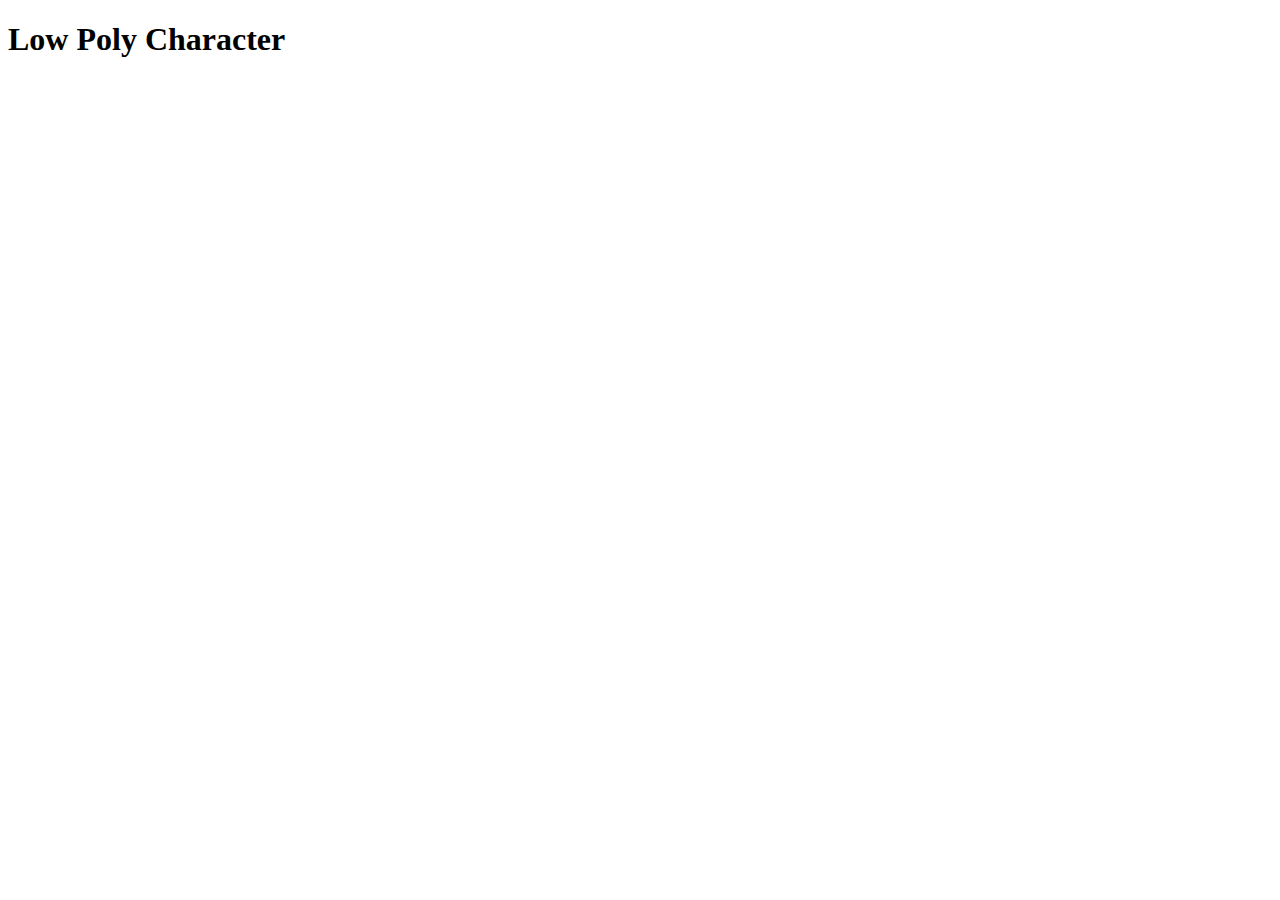
==== Low Poly Character.HTML @ 5bf0d9e0 "j" ====
<!DOCTYPE html>
<html lang="en">
<head>
    <meta charset="UTF-8">
    <meta name="viewport" content="width=device-width, initial-scale=1.0">
    <title>Low Poly Character</title>
</head>
<body>
    <h1> Low Poly Character</h1>
</body>
</html>
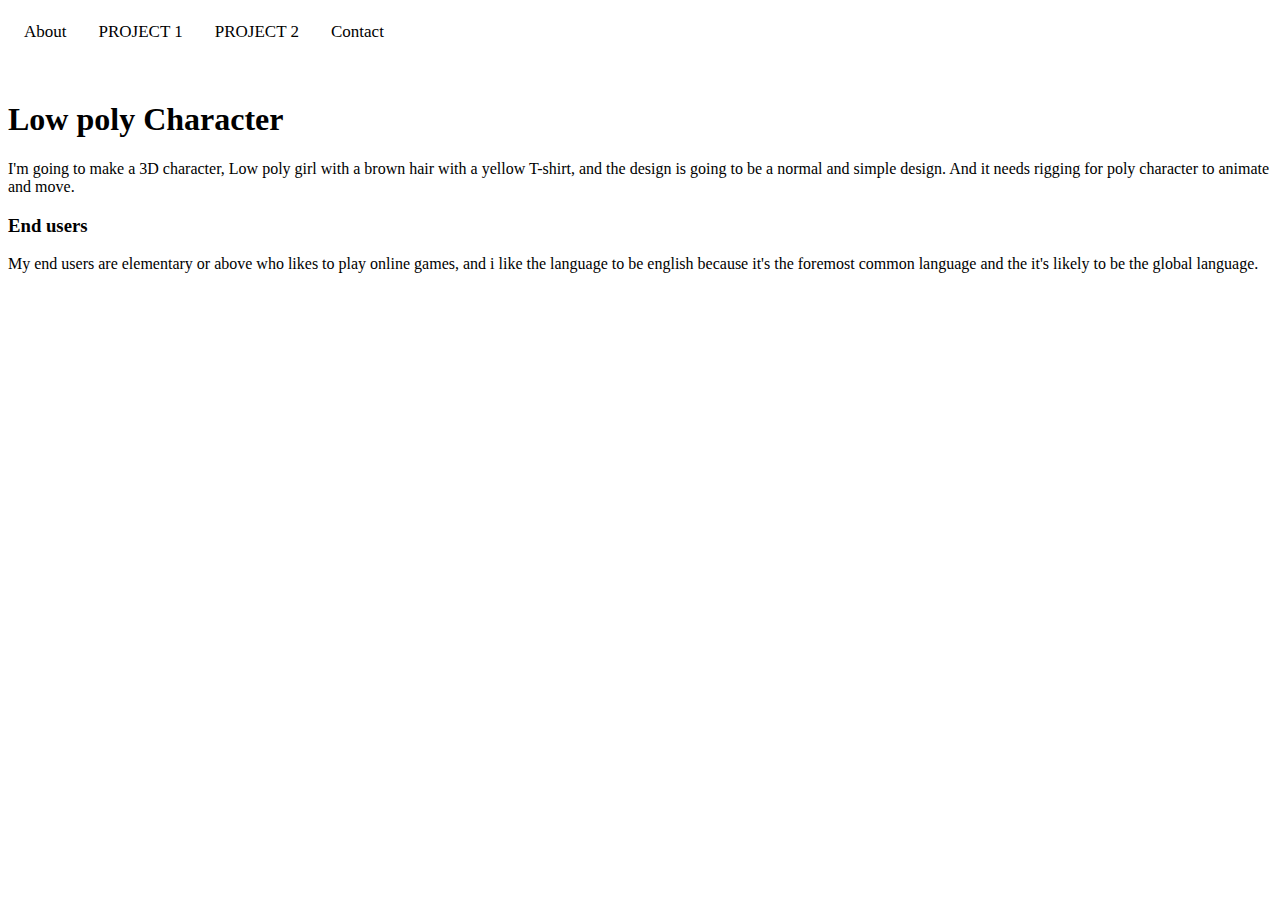
==== commit 3059b90e: "yea baby" ====
--- a/Low Poly Character.HTML
+++ b/Low Poly Character.HTML
@@ -4,8 +4,38 @@
     <meta charset="UTF-8">
     <meta name="viewport" content="width=device-width, initial-scale=1.0">
     <title>Low Poly Character</title>
+    <link rel="stylesheet" href="style.css">
+    
 </head>
-<body>
-    <h1> Low Poly Character</h1>
+
+<body> 
+    <!-- Side navigation -->
+<div class="topnav">
+    <a href="#">About</a> 
+    <a href="Low Poly Character.HTML">PROJECT 1</a>
+    <a href="Project 2.html">PROJECT 2</a>
+    <a href="#">Contact</a>
+    
+  </div>
+  
+  <!-- Page content -->
+  <div class="main">
+
+  </div>
+  <br>  
+  <br>
+  <br>
+  <br>
+<h1>Low poly Character</h1>
+
+<h3></h3>
+<p>I'm going to make a 3D character, Low poly girl with a brown hair with a yellow T-shirt, and the design is going to be 
+    a normal and simple design. And it needs rigging for poly character to animate and move. </p>
+
+    <h3>End users</h3>
+    <p>My end users are elementary or above who likes to play online games, and i like the language to be english
+         because it's the foremost common language and the it's likely to be the global language.</p>
+
 </body>
-</html>+
+</html>
--- a/style.css
+++ b/style.css
@@ -0,0 +1,11 @@
+/* Style the links inside the navigation bar */
+.topnav a {
+    float: left;
+    color: #000000;
+    text-align: center;
+    padding: 14px 16px;
+    text-decoration: none;
+    font-size: 17px;
+  }
+
+  
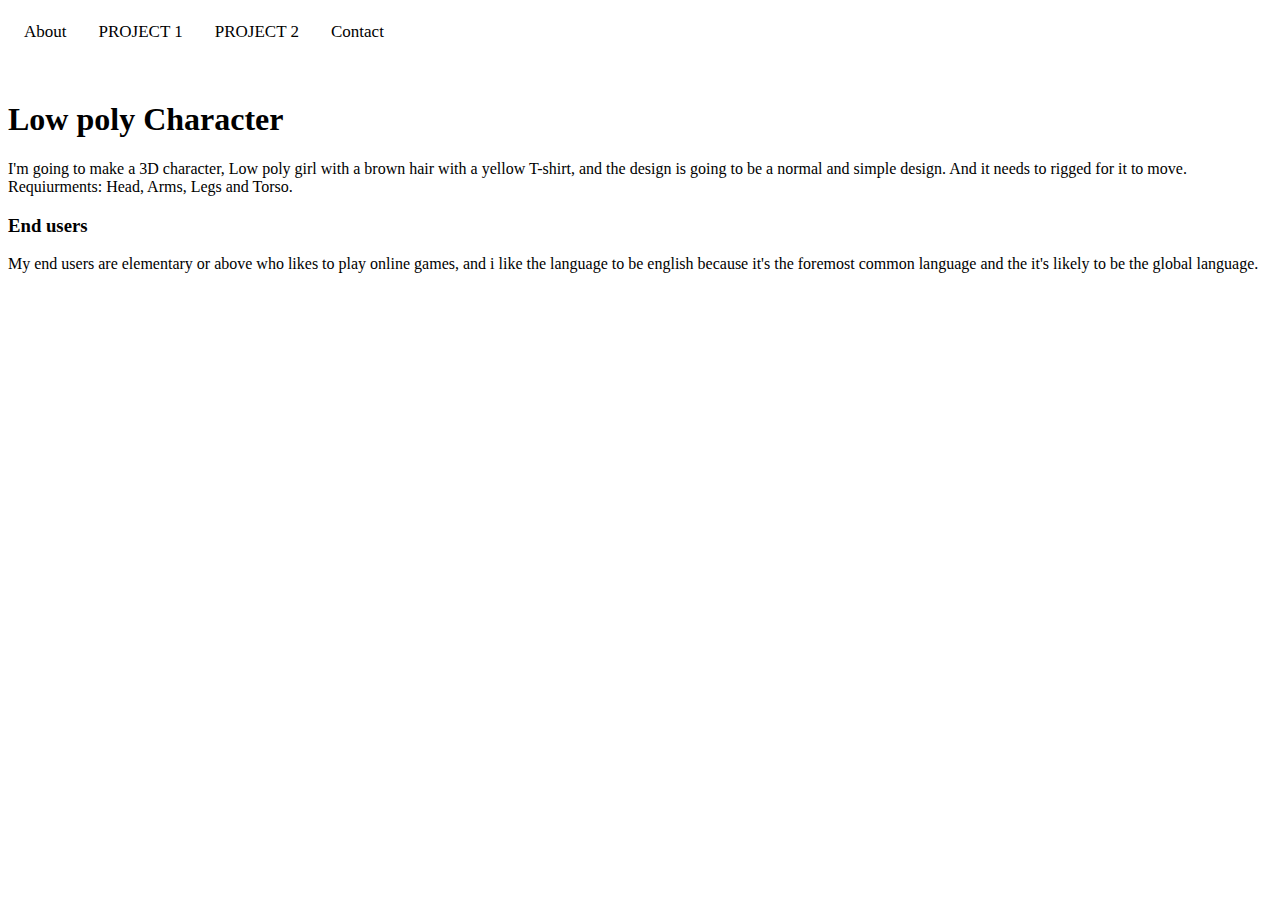
==== commit ee67705d: "jhju" ====
--- a/Low Poly Character.HTML
+++ b/Low Poly Character.HTML
@@ -30,8 +30,9 @@
 
 <h3></h3>
 <p>I'm going to make a 3D character, Low poly girl with a brown hair with a yellow T-shirt, and the design is going to be 
-    a normal and simple design. And it needs rigging for poly character to animate and move. </p>
-
+    a normal and simple design. And it needs to rigged for it to move.
+   Requiurments: Head, Arms, Legs and Torso. </p>
+   
     <h3>End users</h3>
     <p>My end users are elementary or above who likes to play online games, and i like the language to be english
          because it's the foremost common language and the it's likely to be the global language.</p>
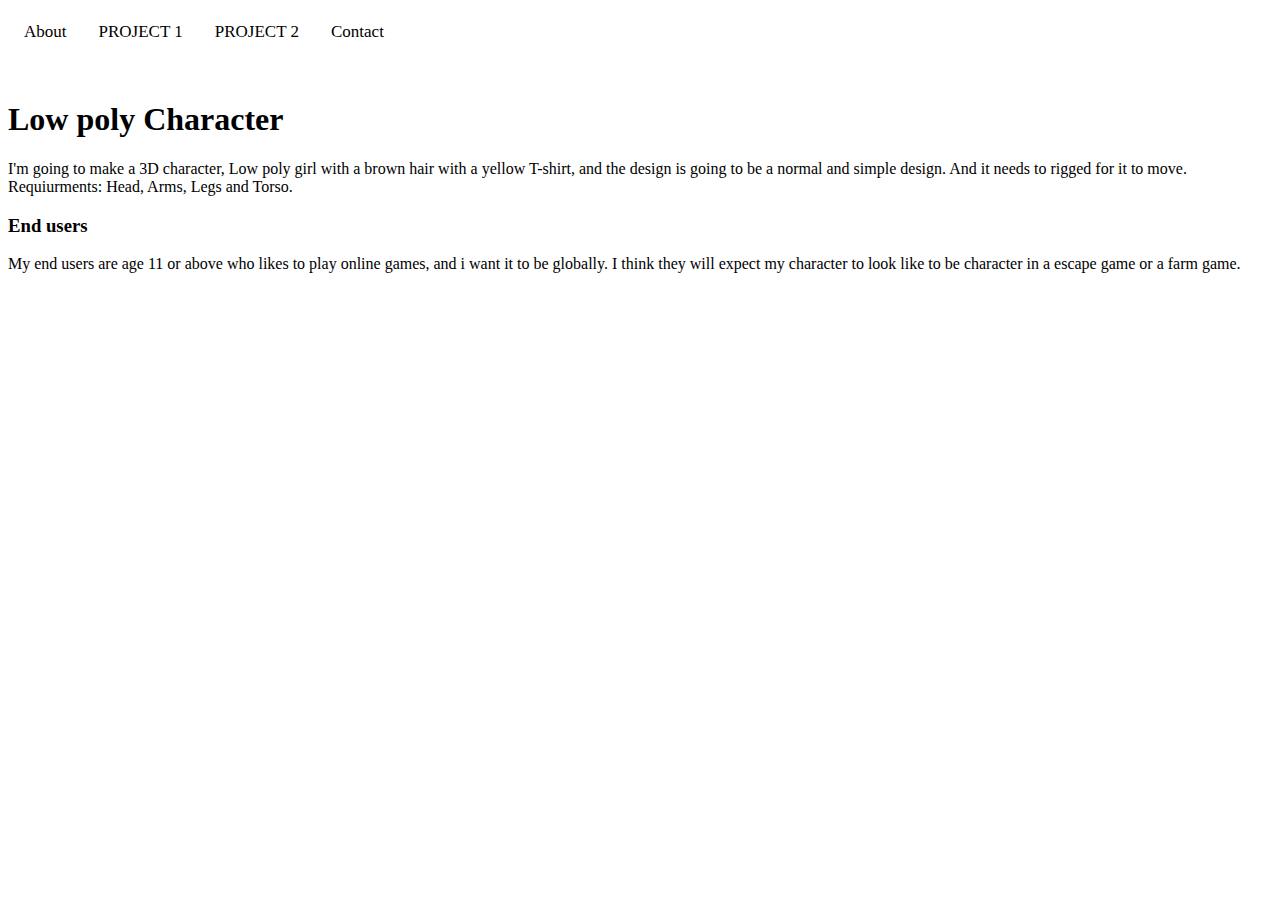
==== commit 717b3dd2: "l" ====
--- a/Low Poly Character.HTML
+++ b/Low Poly Character.HTML
@@ -34,9 +34,10 @@
    Requiurments: Head, Arms, Legs and Torso. </p>
    
     <h3>End users</h3>
-    <p>My end users are elementary or above who likes to play online games, and i like the language to be english
-         because it's the foremost common language and the it's likely to be the global language.</p>
-
+    <p>My end users are age 11 or above who likes to play online games, and i want it to be globally.
+        I think they will expect my character to look like to be character in a escape game or a farm game.
+    </p>
+    
 </body>
 
 </html>
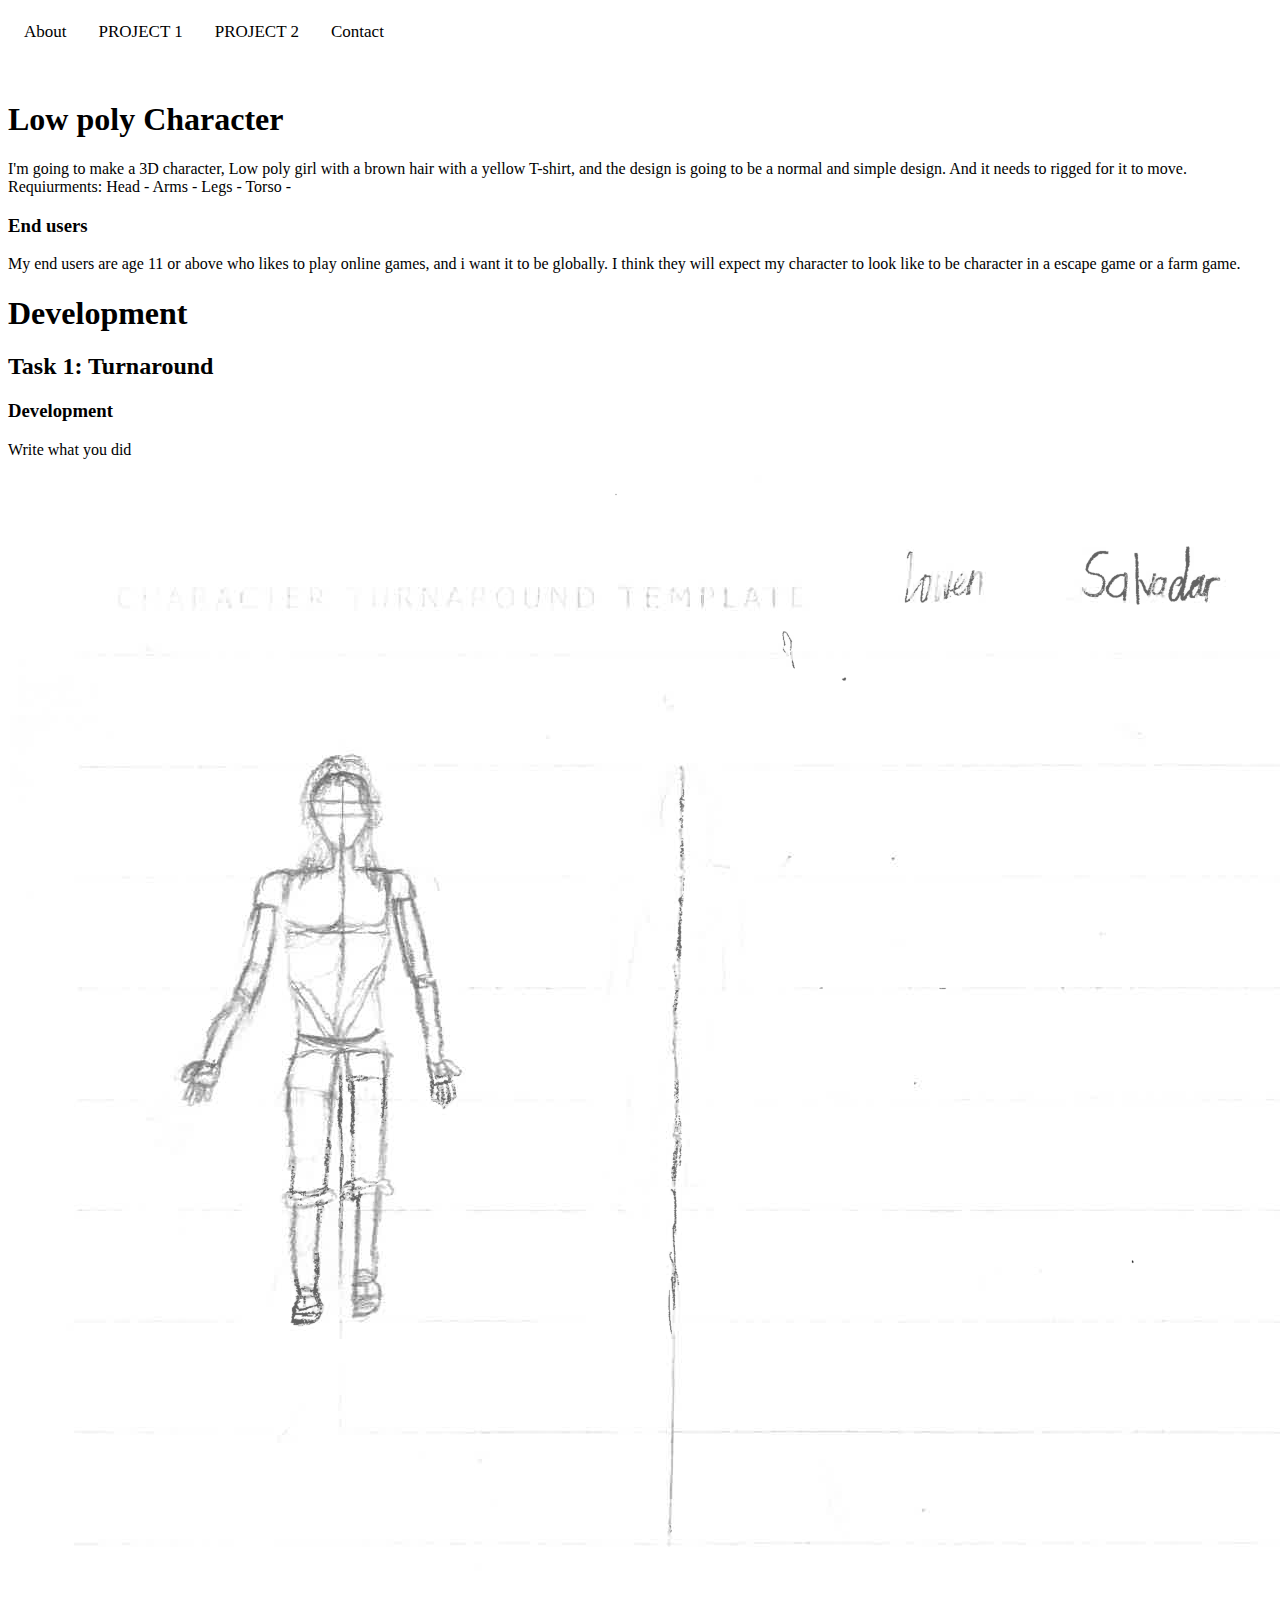
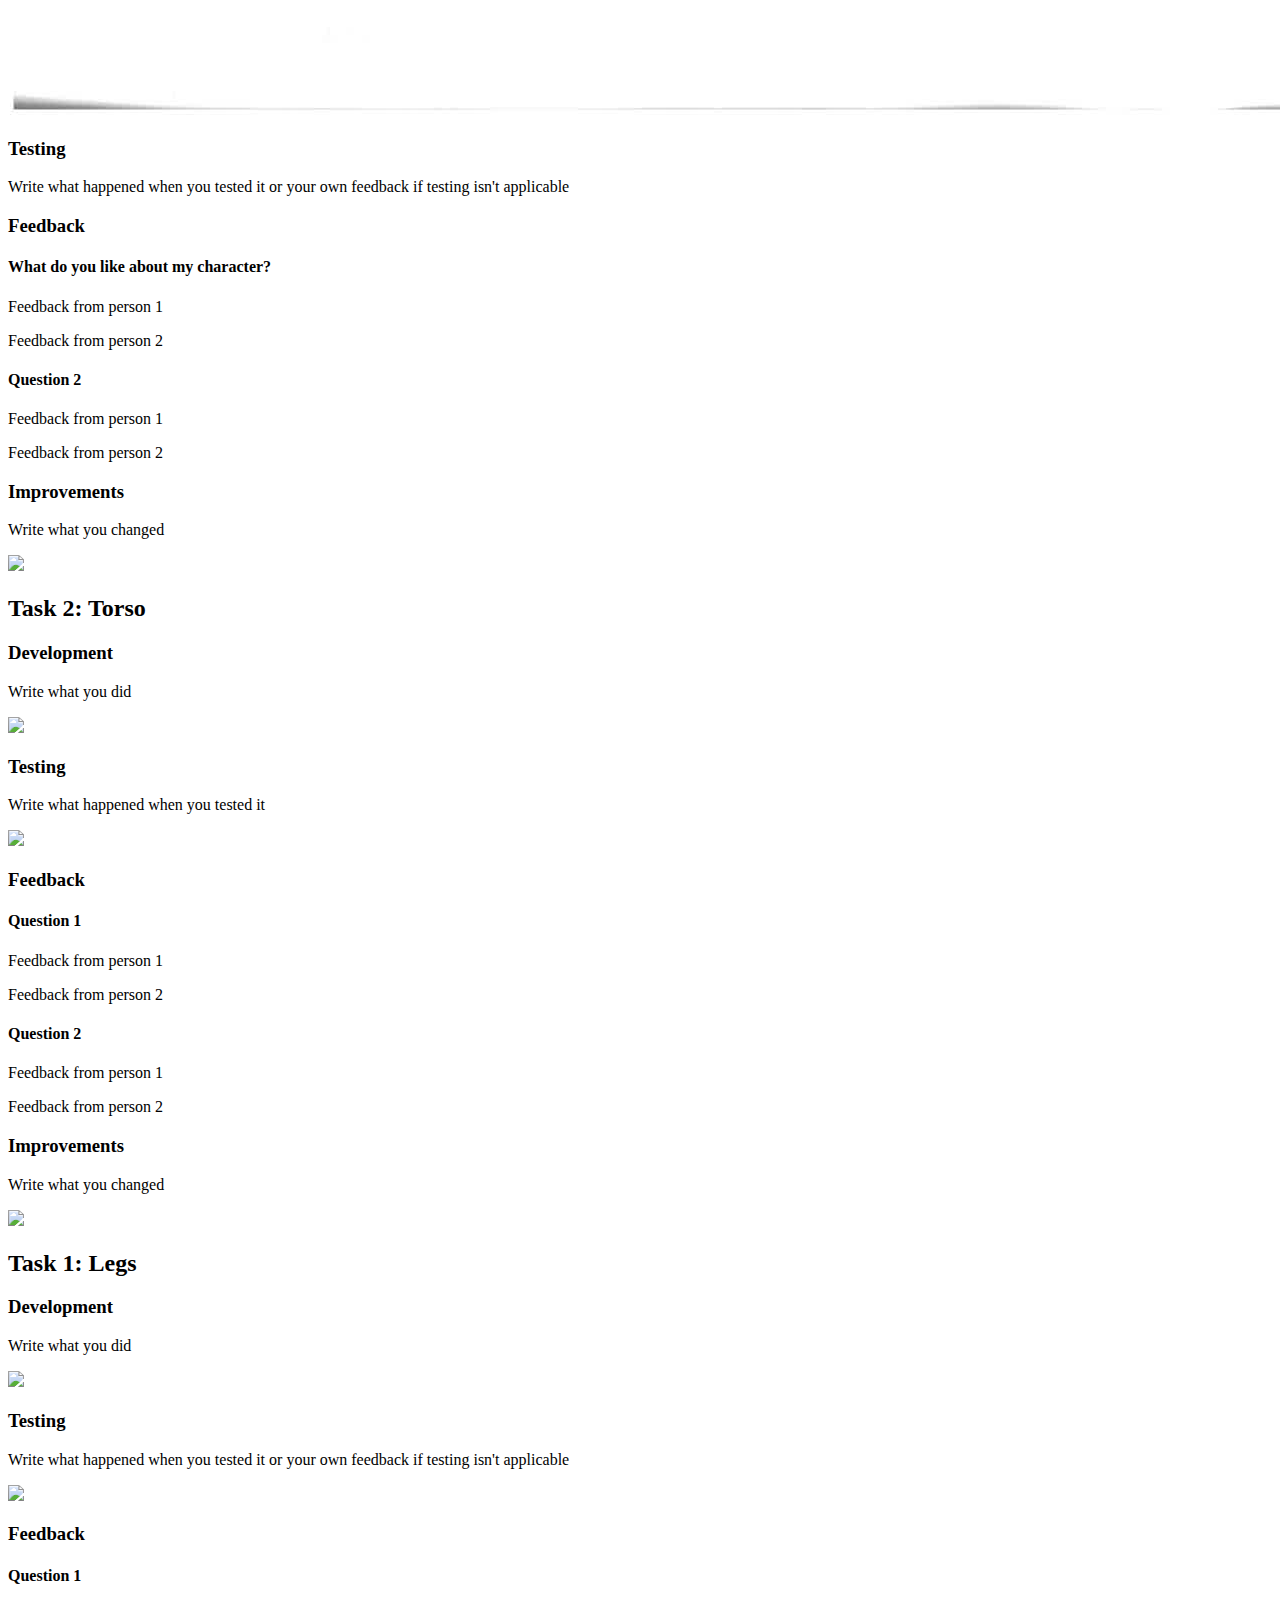
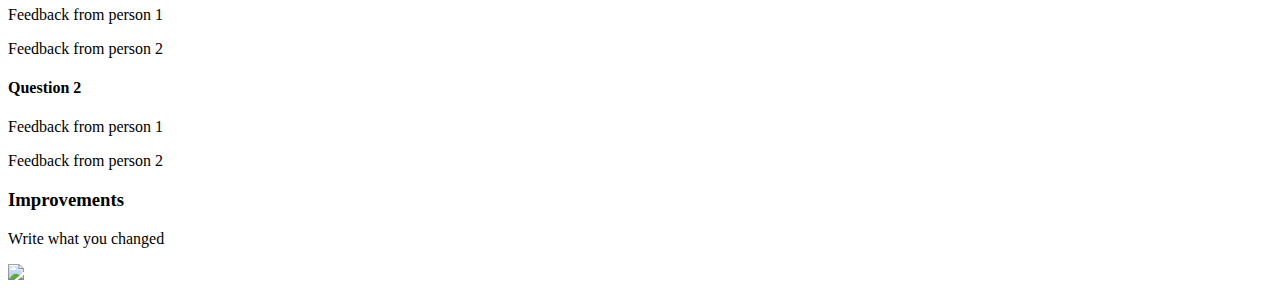
==== commit 5d5068b6: "bnnjglohgo" ====
--- a/Low Poly Character.HTML
+++ b/Low Poly Character.HTML
@@ -31,12 +31,85 @@
 <h3></h3>
 <p>I'm going to make a 3D character, Low poly girl with a brown hair with a yellow T-shirt, and the design is going to be 
     a normal and simple design. And it needs to rigged for it to move.
-   Requiurments: Head, Arms, Legs and Torso. </p>
+   Requiurments: Head -
+                 Arms -
+                 Legs -
+                 Torso -</p>
    
     <h3>End users</h3>
     <p>My end users are age 11 or above who likes to play online games, and i want it to be globally.
         I think they will expect my character to look like to be character in a escape game or a farm game.
     </p>
+
+    <h1>Development</h1>
+
+<h2>Task 1: Turnaround</h2>
+
+<h3>Development</h3>
+<p>Write what you did</p>
+<img src="turnaround.png">
+
+<h3>Testing</h3>
+<p>Write what happened when you tested it or your own feedback if testing isn't applicable</p>
+
+<h3>Feedback</h3>
+<h4>What do you like about my character?</h4>
+<p>Feedback from person 1</p>
+<p>Feedback from person 2</p>
+<h4>Question 2</h4>
+<p>Feedback from person 1</p>
+<p>Feedback from person 2</p>
+
+<h3>Improvements</h3>
+<p>Write what you changed</p>
+<img src="imageFileName">
+    
+
+<h2>Task 2: Torso</h2>
+
+<h3>Development</h3>
+<p>Write what you did</p>
+<img src="imageFileName">
+
+<h3>Testing</h3>
+<p>Write what happened when you tested it</p>
+<img src="imageOfTesting">
+
+<h3>Feedback</h3>
+<h4>Question 1</h4>
+<p>Feedback from person 1</p>
+<p>Feedback from person 2</p>
+<h4>Question 2</h4>
+<p>Feedback from person 1</p>
+<p>Feedback from person 2</p>
+
+<h3>Improvements</h3>
+<p>Write what you changed</p>
+<img src="imageFileName">
+
+
+<h2>Task 1: Legs</h2>
+
+<h3>Development</h3>
+<p>Write what you did</p>
+<img src="imageFileName">
+
+<h3>Testing</h3>
+<p>Write what happened when you tested it or your own feedback if testing isn't applicable</p>
+<img src="imageOfTesting">
+
+<h3>Feedback</h3>
+<h4>Question 1</h4>
+<p>Feedback from person 1</p>
+<p>Feedback from person 2</p>
+<h4>Question 2</h4>
+<p>Feedback from person 1</p>
+<p>Feedback from person 2</p>
+
+<h3>Improvements</h3>
+<p>Write what you changed</p>
+<img src="imageFileName">
+    
     
 </body>
 
